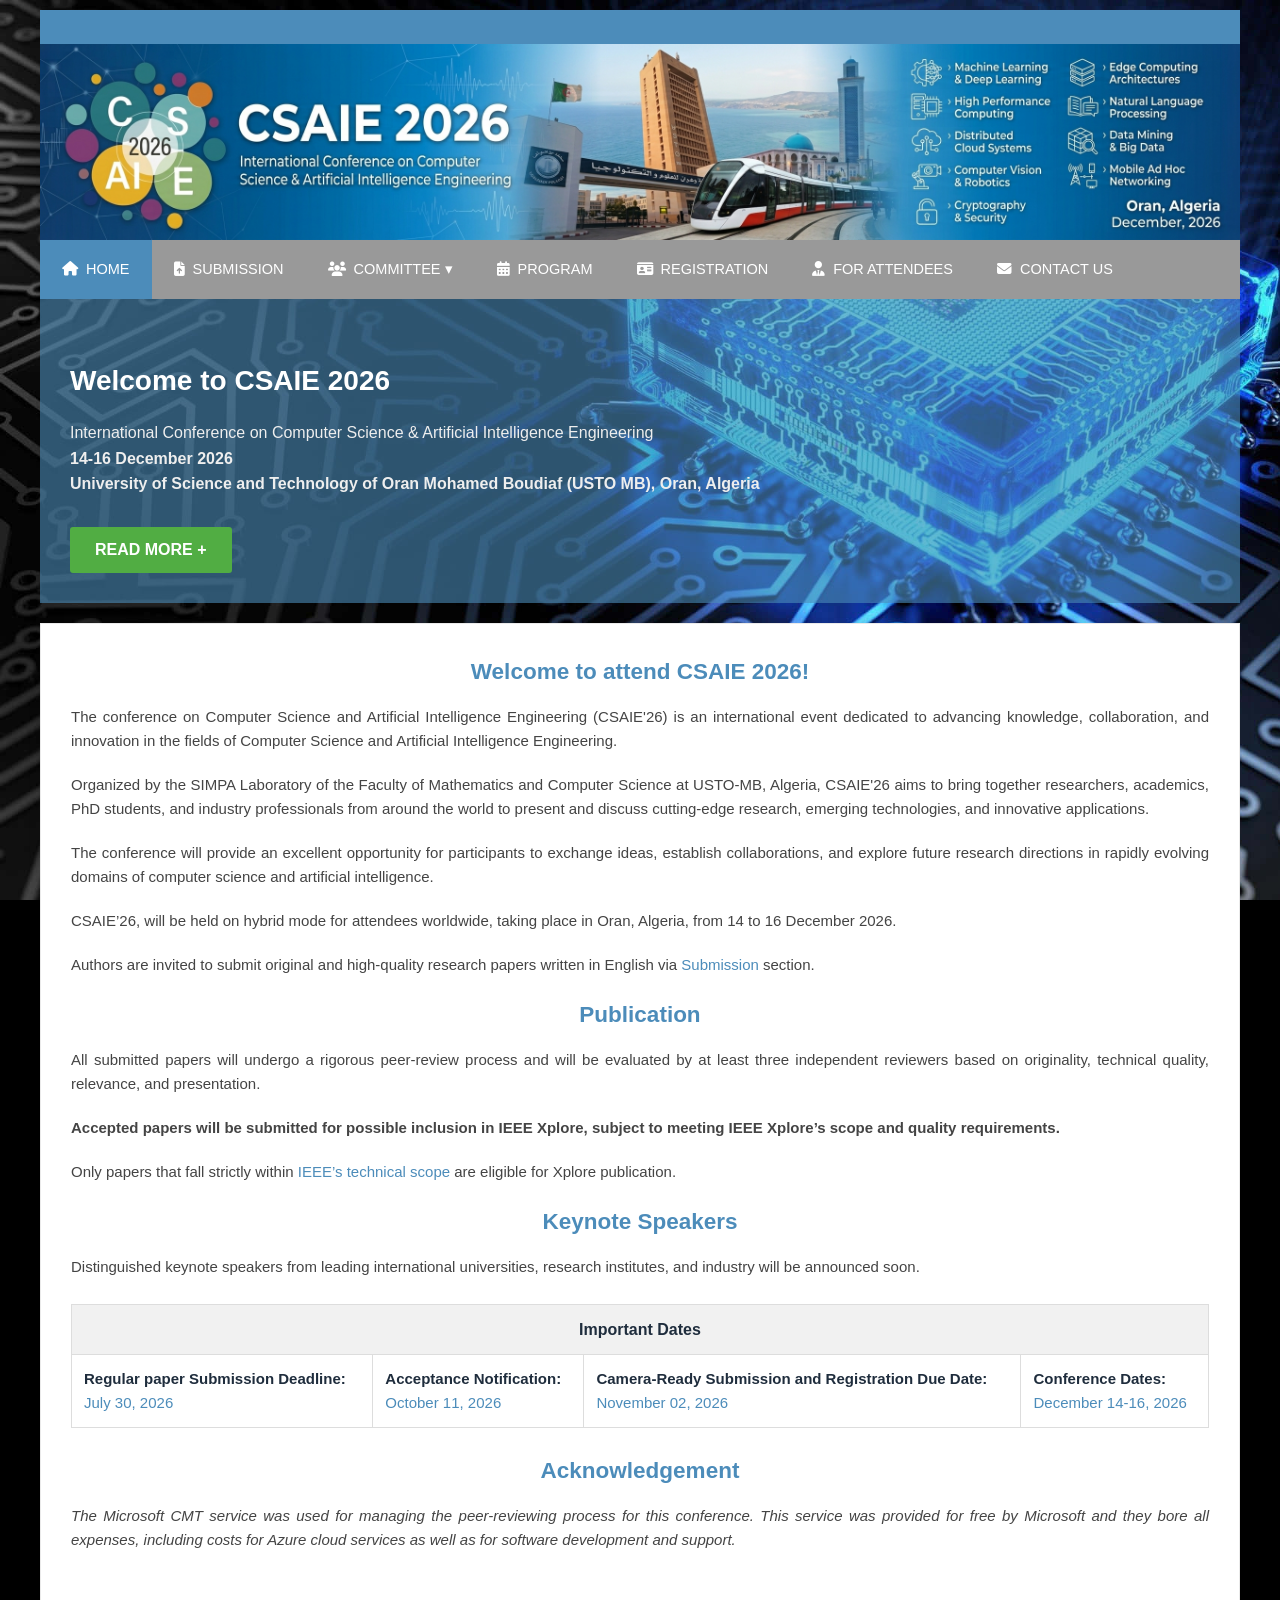
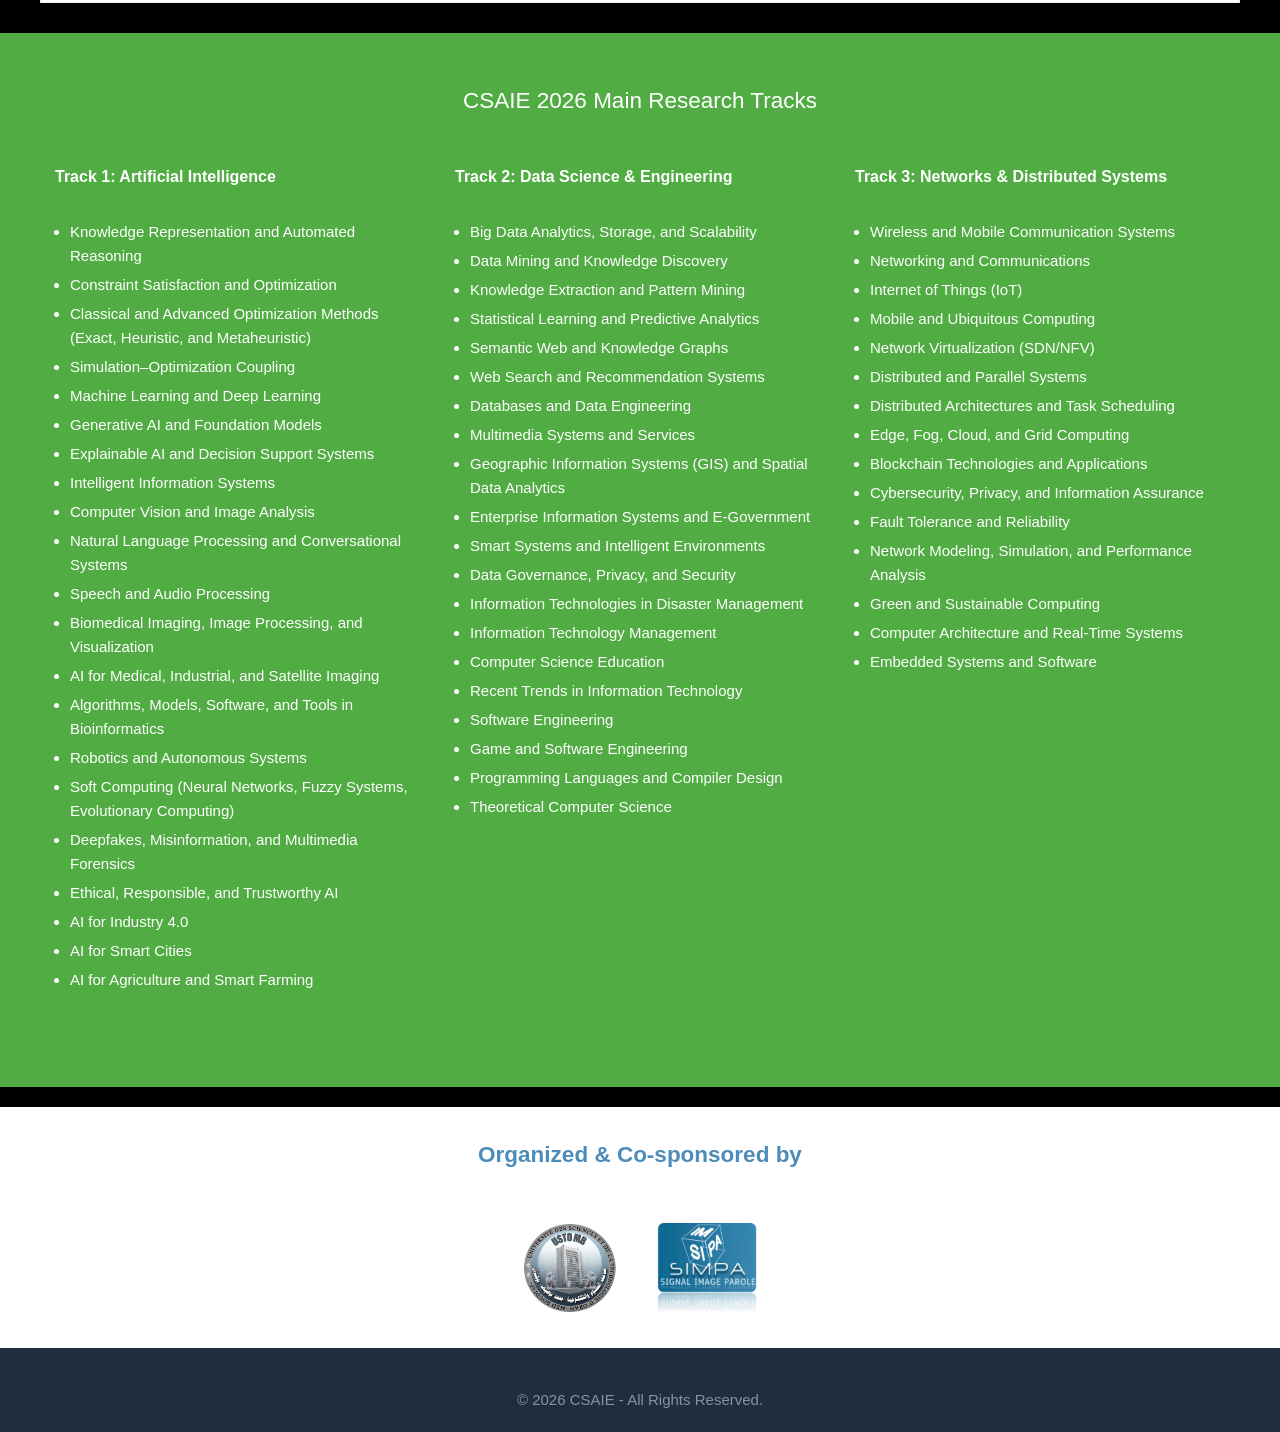
==== index.html @ 57db74de "Local site initial commit" ====
<!doctype html>
<html lang="en-gb" dir="ltr">
  <head>
    <meta charset="utf-8" />
    <meta http-equiv="X-UA-Compatible" content="IE=edge" />
    <meta name="viewport" content="width=device-width, initial-scale=1" />
    <title>Welcome to CSAIE 2026 >> Oran, Algeria</title>
    <link
      rel="stylesheet"
      href="https://cdnjs.cloudflare.com/ajax/libs/font-awesome/6.4.0/css/all.min.css"
    />
    <link rel="stylesheet" href="styles.css" />
  </head>

  <body>
    <header id="tm-header" class="tm-block-header">
      <div class="header-logo-area uk-container">
        <div class="logo_turquoise">
          <div class="marquee-wrapper uk-container">
            <div class="marquee-style">
              <div class="marquee-content">
                CSAIE'26 – International Conference on Computer Science and
                Artificial Intelligence Engineering, Oran, Algeria, 14-16
                December 2026.
              </div>
            </div>
          </div>
        </div>
        <div class="header-banner">
          <img
            src="ban3.png"
            alt="CSAIE 2026 Banner"
            class="header-logo-image"
          />
        </div>

        <nav class="tm-navbar-wrapper">
          <div class="uk-navbar">
            <button
              class="menu-toggle"
              aria-label="Toggle navigation"
              aria-expanded="false"
            >
              <span class="bar"></span>
              <span class="bar"></span>
              <span class="bar"></span>
            </button>

            <div class="nav-container uk-flex uk-flex-center">
              <ul class="uk-navbar-nav">
                <li class="uk-active">
                  <a href="#" class="nav-trigger" data-target="home">
                    <i class="fa-solid fa-house menu-icon"></i>Home
                  </a>
                </li>
                <li>
                  <a href="#" class="nav-trigger" data-target="submission">
                    <i class="fa-solid fa-file-arrow-up menu-icon"></i
                    >Submission
                  </a>
                </li>
                <li class="uk-parent">
                  <a href="#" class="dropdown-trigger">
                    <i class="fa-solid fa-users menu-icon"></i>Committee ▾
                  </a>
                  <div class="uk-dropdown-navbar">
                    <ul class="uk-nav-navbar">
                      <li>
                        <a
                          href="#"
                          class="nav-trigger"
                          data-target="org_committee"
                          >Organizing Committee</a
                        >
                      </li>
                      <li>
                        <a
                          href="#"
                          class="nav-trigger"
                          data-target="prog_committee"
                          >Program Committee</a
                        >
                      </li>
                    </ul>
                  </div>
                </li>
                <li>
                  <a href="#" class="nav-trigger" data-target="program">
                    <i class="fa-solid fa-calendar-days menu-icon"></i>Program
                  </a>
                </li>
                <li>
                  <a href="#" class="nav-trigger" data-target="registration">
                    <i class="fa-solid fa-id-card menu-icon"></i>Registration
                  </a>
                </li>
                <li>
                  <a href="#" class="nav-trigger" data-target="attendees">
                    <i class="fa-solid fa-user-tie menu-icon"></i>For Attendees
                  </a>
                </li>
                <li>
                  <a href="#" class="nav-trigger" data-target="contact">
                    <i class="fa-solid fa-envelope menu-icon"></i>Contact Us
                  </a>
                </li>
              </ul>
            </div>
          </div>
        </nav>
      </div>
    </header>

    <main>
      <section id="home" class="page-view active">
        <div class="uk-container">
          <div class="tm-slideshow-avanti">
            <div class="uk-overlay-panel">
              <h3>Welcome to CSAIE 2026</h3>
              <p>
                International Conference on Computer Science & Artificial
                Intelligence Engineering<br />
                <strong
                  >14-16 December 2026<br />University of Science and Technology
                  of Oran Mohamed Boudiaf (USTO MB), Oran, Algeria</strong
                >
              </p>
              <a class="uk-button-primary mt-10" href="#call">Read more +</a>
            </div>
          </div>
        </div>

        <div class="uk-container">
          <div class="content-box">
            <h2 class="text-align-center" id="call">
              Welcome to attend CSAIE 2026!
            </h2>
            <p>
              The conference on Computer Science and Artificial Intelligence
              Engineering (CSAIE'26) is an international event dedicated to
              advancing knowledge, collaboration, and innovation in the fields
              of Computer Science and Artificial Intelligence Engineering.
            </p>

            <p>
              Organized by the SIMPA Laboratory of the Faculty of Mathematics
              and Computer Science at USTO-MB, Algeria, CSAIE'26 aims to bring
              together researchers, academics, PhD students, and industry
              professionals from around the world to present and discuss
              cutting-edge research, emerging technologies, and innovative
              applications.
            </p>

            <p>
              The conference will provide an excellent opportunity for
              participants to exchange ideas, establish collaborations, and
              explore future research directions in rapidly evolving domains of
              computer science and artificial intelligence.
            </p>

            <p>
              CSAIE’26, will be held on hybrid mode for attendees worldwide,
              taking place in Oran, Algeria, from 14 to 16 December 2026.
            </p>

            <p>
              Authors are invited to submit original and high-quality research
              papers written in English via
              <a href="#" class="nav-trigger" data-target="submission">
                Submission
              </a>
              section.
            </p>

            <h2 class="text-align-center">Publication</h2>
            <p>
              All submitted papers will undergo a rigorous peer-review process
              and will be evaluated by at least three independent reviewers
              based on originality, technical quality, relevance, and
              presentation.
            </p>
            <p>
              <strong>
                Accepted papers will be submitted for possible inclusion in IEEE
                Xplore, subject to meeting IEEE Xplore’s scope and quality
                requirements.
              </strong>
            </p>

            <p>
              Only papers that fall strictly within
              <a
                href="https://events.ieee.org/planning-basics/getting-started/define-scope-audience-objectives/"
                target="_blank"
                >IEEE’s technical scope</a
              >
              are eligible for Xplore publication.
            </p>

            <h2 class="text-align-center">Keynote Speakers</h2>
            <p>
              Distinguished keynote speakers from leading international
              universities, research institutes, and industry will be announced
              soon.
            </p>

            <table class="responsive-table data-table">
              <thead>
                <tr>
                  <th colspan="4" class="bg-f1">
                    <strong class="text-16">Important Dates</strong>
                  </th>
                </tr>
              </thead>
              <tbody>
                <tr>
                  <td>
                    <strong>Regular paper Submission Deadline:</strong><br />
                    <span class="text-blue">July 30, 2026</span>
                  </td>
                  <td>
                    <strong>Acceptance Notification:</strong><br />
                    <span class="text-blue">October 11, 2026</span>
                  </td>
                  <td>
                    <strong
                      >Camera-Ready Submission and Registration Due
                      Date:</strong
                    ><br />
                    <span class="text-blue">November 02, 2026</span>
                  </td>
                  <td>
                    <strong>Conference Dates:</strong><br />
                    <span class="text-blue">December 14-16, 2026</span>
                  </td>
                </tr>
              </tbody>
            </table>

            <h2 class="text-align-center">Acknowledgement</h2>
            <p>
              <em>
                The Microsoft CMT service was used for managing the
                peer-reviewing process for this conference. This service was
                provided for free by Microsoft and they bore all expenses,
                including costs for Azure cloud services as well as for software
                development and support.
              </em>
            </p>
          </div>
        </div>

        <div id="tm-bottom-a" class="tm-block-bottom-a">
          <div class="uk-container">
            <h1 class="font-w-300">CSAIE 2026 Main Research Tracks</h1>
            <table class="responsive-table tracks-table">
              <tbody>
                <tr class="track-headers">
                  <td><strong>Track 1: Artificial Intelligence</strong></td>
                  <td><strong>Track 2: Data Science & Engineering</strong></td>
                  <td>
                    <strong>Track 3: Networks & Distributed Systems</strong>
                  </td>
                </tr>
                <tr>
                  <td>
                    <ul class="table-list">
                      <li>Knowledge Representation and Automated Reasoning</li>
                      <li>Constraint Satisfaction and Optimization</li>
                      <li>
                        Classical and Advanced Optimization Methods (Exact,
                        Heuristic, and Metaheuristic)
                      </li>
                      <li>Simulation–Optimization Coupling</li>
                      <li>Machine Learning and Deep Learning</li>
                      <li>Generative AI and Foundation Models</li>
                      <li>Explainable AI and Decision Support Systems</li>
                      <li>Intelligent Information Systems</li>
                      <li>Computer Vision and Image Analysis</li>
                      <li>
                        Natural Language Processing and Conversational Systems
                      </li>
                      <li>Speech and Audio Processing</li>
                      <li>
                        Biomedical Imaging, Image Processing, and Visualization
                      </li>
                      <li>AI for Medical, Industrial, and Satellite Imaging</li>
                      <li>
                        Algorithms, Models, Software, and Tools in
                        Bioinformatics
                      </li>
                      <li>Robotics and Autonomous Systems</li>
                      <li>
                        Soft Computing (Neural Networks, Fuzzy Systems,
                        Evolutionary Computing)
                      </li>
                      <li>
                        Deepfakes, Misinformation, and Multimedia Forensics
                      </li>
                      <li>Ethical, Responsible, and Trustworthy AI</li>
                      <li>AI for Industry 4.0</li>
                      <li>AI for Smart Cities</li>
                      <li>AI for Agriculture and Smart Farming</li>
                    </ul>
                  </td>
                  <td>
                    <ul class="table-list">
                      <li>Big Data Analytics, Storage, and Scalability</li>
                      <li>Data Mining and Knowledge Discovery</li>
                      <li>Knowledge Extraction and Pattern Mining</li>
                      <li>Statistical Learning and Predictive Analytics</li>
                      <li>Semantic Web and Knowledge Graphs</li>
                      <li>Web Search and Recommendation Systems</li>
                      <li>Databases and Data Engineering</li>
                      <li>Multimedia Systems and Services</li>
                      <li>
                        Geographic Information Systems (GIS) and Spatial Data
                        Analytics
                      </li>
                      <li>Enterprise Information Systems and E-Government</li>
                      <li>Smart Systems and Intelligent Environments</li>
                      <li>Data Governance, Privacy, and Security</li>
                      <li>Information Technologies in Disaster Management</li>
                      <li>Information Technology Management</li>
                      <li>Computer Science Education</li>
                      <li>Recent Trends in Information Technology</li>
                      <li>Software Engineering</li>
                      <li>Game and Software Engineering</li>
                      <li>Programming Languages and Compiler Design</li>
                      <li>Theoretical Computer Science</li>
                    </ul>
                  </td>
                  <td>
                    <ul class="table-list">
                      <li>Wireless and Mobile Communication Systems</li>
                      <li>Networking and Communications</li>
                      <li>Internet of Things (IoT)</li>
                      <li>Mobile and Ubiquitous Computing</li>
                      <li>Network Virtualization (SDN/NFV)</li>
                      <li>Distributed and Parallel Systems</li>
                      <li>Distributed Architectures and Task Scheduling</li>
                      <li>Edge, Fog, Cloud, and Grid Computing</li>
                      <li>Blockchain Technologies and Applications</li>
                      <li>Cybersecurity, Privacy, and Information Assurance</li>
                      <li>Fault Tolerance and Reliability</li>
                      <li>
                        Network Modeling, Simulation, and Performance Analysis
                      </li>
                      <li>Green and Sustainable Computing</li>
                      <li>Computer Architecture and Real-Time Systems</li>
                      <li>Embedded Systems and Software</li>
                    </ul>
                  </td>
                </tr>
              </tbody>
            </table>
          </div>
        </div>
      </section>

      <section id="submission" class="page-view uk-container">
        <div class="content-box">
          <h2 class="text-align-center">Submission</h2>

          <p>
            Authors are invited to submit original and high-quality research
            papers written in English.
          </p>

          <p>Submitted papers must:</p>
          <ul>
            <li>
              Present original work not previously published or simultaneously
              submitted elsewhere.
            </li>
            <li>Follow the official IEEE conference paper format.</li>
            <li>Be submitted in PDF format.</li>
            <li>
              Not exceed 8 pages, including references, figures, and tables.
            </li>
            <li>
              Clearly state objectives, methodology, results, and contributions.
            </li>
          </ul>

          <p><strong>Submission link:</strong> To be announced.</p>

          <p>
            Papers will be reviewed by the Scientific Committee and selected
            based on originality, technical quality, and relevance to the
            conference themes.
          </p>
          <p>Submissions must adhere to the conference template:</p>
          <ul>
            <li>
              <a
                href="https://template-selector.ieee.org/api/ieee-template-selector/template/550/download"
                target="_blank"
                rel="nofollow noopener"
                >Word version:</a
              >
              <a
                href="https://template-selector.ieee.org/api/ieee-template-selector/template/550/download"
                >https://template-selector.ieee.org/api/ieee-template-selector/template/550/download</a
              >
            </li>
            <li>
              <a
                href="https://template-selector.ieee.org/api/ieee-template-selector/template/540/download"
                target="_blank"
                rel="nofollow noopener"
                ><span lang="FR">LaTeX version:</span></a
              >
              <span lang="EN-US"
                ><a
                  href="https://template-selector.ieee.org/api/ieee-template-selector/template/540/download"
                  >https://template-selector.ieee.org/api/ieee-template-selector/template/540/download</a
                ></span
              >
            </li>
          </ul>
          <p>
            Authors are strongly encouraged to ensure their documents are
            formatted correctly according to the provided IEEE templates before
            uploading. Please be aware that submissions not following the
            guidelines may face delays or potential rejection during the
            administrative check phase.
          </p>
        </div>
      </section>

      <section id="org_committee" class="page-view uk-container">
        <div class="content-box">
          <h2 class="text-align-center">Organizing Committee</h2>
          <h3>Honorary Chairs</h3>
          <ul>
            <li>
              Professor Emeritus Ahmed Hamou, Rector of the University of
              USTO-MB
            </li>
            <li>
              Professor Mounir Tlemçani, Dean of the Faculty of Mathematics and
              Computer Science, USTO-MB
            </li>
          </ul>
          <h3>Conference Chair</h3>
          <p>
            Professor Nacéra Benamrane, Director of the SIMPA Laboratory,
            USTO-MB
          </p>

          <h3>Organizing Committee</h3>
          <p>
            <strong>Chair:</strong> Nacéra Benamrane, Director of the SIMPA
            Laboratory, USTO-MB
          </p>
          <p><strong>Co-chairs:</strong></p>
          <ul>
            <li>Mahmoud Zennaki, SIMPA Lab, USTO-MB</li>
            <li>Abderrahmane Bendahmane, SIMPA Lab, USTO-MB</li>
          </ul>
          <p><strong>Members:</strong></p>
          <ul>
            <li>Emdjed Alnafie</li>
            <li>Ibtissem Bekkouche</li>
            <li>Wafaa Rajaa Drioua</li>
            <li>Sid Ahmed El Hannachi</li>
            <li>Bouchiba Guelta</li>
            <li>Said Khelifa</li>
            <li>Fatima Zohra Mostefa</li>
            <li>Asmaa Ourdighi</li>
            <li>Sadika Selka</li>
            <li>Mustapha Si Tayeb</li>
          </ul>
        </div>
      </section>

      <section id="prog_committee" class="page-view uk-container">
        <div class="content-box">
          <h2 class="text-align-center">Program Committee</h2>
          <p><strong>Program Committee chairs:</strong></p>
          <ul>
            <li>Prof Nacéra Benamrane, SIMPA Lab, USTO-MB, Algeria</li>
            <li>Prof Salima Benbernou, University Paris Cité, Paris, France</li>
            <li>Prof Larabi Boubchir, University of Paris 8, France</li>
            <li>Prof Zoulikha Mekkakia Maaza, SIMPA Lab, USTO-MB, Algeria</li>
          </ul>

          <p><strong>Members:</strong></p>
          <ul>
            <li>Kamel Adi, University of Quebec in Outaouais, Canada</li>
            <li>Rachid Anane, Coventry University, UK</li>
            <li>Nauman Aslam, University of Northumbria, UK</li>
            <li>Mohamed Baghdadi, University of Tiaret, Algeria</li>
            <li>Khalid Benabdeslem, University of Lyon, France</li>
            <li>Boualem Benattalah, Dublin City University, Ireland</li>
            <li>Mourtada Benazouz, University of Tlemcen, Algeria</li>
            <li>Abderrahmane Bendahmane, SIMPA Lab, USTO-MB, Algeria</li>
            <li>Fatima Bendella, SIMPA Lab, USTO-MB, Algeria</li>
            <li>Khaled Belkadi, SIMPA Lab, USTO-MB, Algeria</li>
            <li>Khedidja Belkharroubi, Univ-Oran1, Oran, Algeria</li>
            <li>Abderrahim Belmadani, USTO-MB, Algeria</li>
            <li>Kamel Beloutata, University of Sidi Bel Abbes, Algeria</li>
            <li>Nasreddine Berrached, USTO-MB, Algeria</li>
            <li>
              Mohamed Ben Slima, Ecole Nationale d'Electronique et
              Télécommunications de Sfax, Tunisia
            </li>
            <li>Mounir Boukadoum, University of Quebec, Montreal, Canada</li>
            <li>Mohammed Amine Chikh, University of Tlemcen, Algeria</li>
            <li>Zakaria Elberrichi, University of Sidi Bel Abbes, Algeria</li>
            <li>Hadria Fizazi, SIMPA Lab, USTO-MB, Algeria</li>
            <li>Zahia Guessoum, University of Reims, France</li>
            <li>Fathi Kallel, University of Sfax, Tunisia</li>
            <li>Bouabdellah Kechar, Univ-Oran1, Oran, Algeria</li>
            <li>Tahar Kechadi, University College Dublin, Ireland</li>
            <li>Said Khelifa, SIMPA Lab, USTO-MB, Algeria</li>
            <li>Ali Kies, SIMPA Lab, USTO-MB, Algeria</li>
            <li>Houda Labiod, Institut des Mines Télécom, Paris, France</li>
            <li>Mustapha Lebbah, Paris Saclay University, France</li>
            <li>Mohamed Lehsaini, University of Tlemcen, Algeria</li>
            <li>Boudjellal Meftah, University of Mascara, Algeria</li>
            <li>Abdallah Moussaoui, University of Setif, Algeria</li>
            <li>Safia Nait Bahloul, Univ-Oran1, Oran, Algeria</li>
            <li>Nabil Neggaz, SIMPA Lab, USTO-MB, Algeria</li>
            <li>Mohammed Ouali, Adrian College, USA</li>
            <li>Sonia Radjef, SIMPA Lab, USTO-MB, Algeria</li>
            <li>Lakhdar Sais, University of Artois, France</li>
            <li>Ghassan Samara, Zarqa University, Jordan</li>
            <li>Mustapha Si Tayeb, SIMPA Lab, USTO-MB, Algeria</li>
            <li>Hachem Slimani, University of Béjaïa, Algeria</li>
            <li>
              Abdelmalik Taleb-Ahmed, Université Polytechnique Hauts-de-France,
              France
            </li>
            <li>Abdelkrim Tari, ESTIN, Béjaïa, Algeria</li>
            <li>Mahmoud Zennaki, SIMPA Lab, USTO-MB, Algeria</li>
          </ul>

          <p><strong>The Program Committee is being expanded.</strong></p>
        </div>
      </section>

      <section id="program" class="page-view uk-container">
        <div class="content-box">
          <h2 class="text-align-center">Conference Program</h2>
          <p class="text-align-center">
            The detailed conference program is currently under development.
          </p>

          <div class="program-schedule mt-10">
            <h3>Day 1: December 14, 2026</h3>
            <table class="responsive-table style-table">
              <thead>
                <tr>
                  <th>Time</th>
                  <th>Activity</th>
                </tr>
              </thead>
              <tbody>
                <tr>
                  <td>Coming soon...</td>
                  <td>Registration & Opening Ceremony (Coming soon...)</td>
                </tr>
                <tr>
                  <td>Coming soon...</td>
                  <td>Keynote Speech 1 (Coming soon...)</td>
                </tr>
                <tr>
                  <td>Coming soon...</td>
                  <td>Parallel Sessions (Coming soon...)</td>
                </tr>
              </tbody>
            </table>

            <h3 class="mt-10">Day 2: December 15, 2026</h3>
            <table class="responsive-table style-table">
              <thead>
                <tr>
                  <th>Time</th>
                  <th>Activity</th>
                </tr>
              </thead>
              <tbody>
                <tr>
                  <td>Coming soon...</td>
                  <td>Keynote Speech 2 (Coming soon...)</td>
                </tr>
                <tr>
                  <td>Coming soon...</td>
                  <td>Parallel Sessions (Coming soon...)</td>
                </tr>
                <tr>
                  <td>Coming soon...</td>
                  <td>Poster Sessions / Workshops (Coming soon...)</td>
                </tr>
              </tbody>
            </table>

            <h3 class="mt-10">Day 3: December 16, 2026</h3>
            <table class="responsive-table style-table">
              <thead>
                <tr>
                  <th>Time</th>
                  <th>Activity</th>
                </tr>
              </thead>
              <tbody>
                <tr>
                  <td>Coming soon...</td>
                  <td>Parallel Sessions (Coming soon...)</td>
                </tr>
                <tr>
                  <td>Coming soon...</td>
                  <td>Closing Ceremony & Best Paper Awards (Coming soon...)</td>
                </tr>
              </tbody>
            </table>
          </div>
        </div>
      </section>

      <section id="registration" class="page-view uk-container">
        <div class="content-box">
          <h2 class="text-align-center">Registration Fees</h2>
          <table class="responsive-table style-table">
            <thead>
              <tr>
                <th><strong>Category</strong></th>
                <th><strong>Fee</strong></th>
              </tr>
            </thead>
            <tbody>
              <tr>
                <td>Student Author</td>
                <td>Coming soon</td>
              </tr>
              <tr>
                <td>Teacher Author</td>
                <td>Coming soon</td>
              </tr>
              <tr>
                <td>Regular Author</td>
                <td>Coming soon</td>
              </tr>
            </tbody>
          </table>
        </div>
      </section>

      <section id="attendees" class="page-view uk-container">
        <div class="content-box">
          <h2 class="text-align-center">About Oran and USTO-MB</h2>
          <p>
            Oran, known as "El Bahia" (The Radiant), is the second-largest city
            in Algeria and a vibrant center for culture, industry, and
            education. Situated on the Mediterranean coast, it offers a blend of
            historic charm and modern architectural development.
            <a
              href="https://en.wikipedia.org/wiki/Oran"
              target="_blank"
              rel="noopener noreferrer"
              class="img-link"
            >
              <img src="oran.jpg" alt="Oran City" class="responsive-img" />
            </a>
          </p>
          <p>
            The University of Science and Technology of Oran Mohamed Boudiaf
            (USTO-MB) is a premier institution in Algeria. Since its founding,
            it has focused on scientific innovation and engineering excellence.
            It provides a world-class environment for research and international
            collaboration.
            <a
              href="https://www.univ-usto.dz"
              target="_blank"
              rel="noopener noreferrer"
              class="img-link"
            >
              <img src="usto.jpg" alt="USTO-MB" class="responsive-img" />
            </a>
          </p>
          <p>
            Visitors to Oran can explore historical sites like the Santa Cruz
            Fort, which overlooks the city, or walk along the Corniche for
            beautiful sea views. The city is also known for its unique musical
            heritage, particularly Rai music, and its bustling markets that
            offer a taste of authentic Algerian life. We look forward to
            welcoming you to this historic city for CSAIE'26.
          </p>
        </div>
      </section>

      <section id="contact" class="page-view uk-container">
        <div class="content-box">
          <h2 class="text-align-center">Contact Us</h2>
          <p>
            If you have any questions regarding the conference, including paper
            submission, registration, or travel logistics, please feel free to
            reach out to our organizing team. We are committed to providing
            timely assistance to all attendees and prospective authors to ensure
            a smooth conference experience.
          </p>
          <p>
            For official inquiries, please contact the secretariat at:
            <strong>csaie2026@univ-usto.dz</strong>
          </p>
          <p>
            Website:
            <a href="https://www.univ-usto.dz/CSAIE26/" target="_blank">
              https://www.univ-usto.dz/CSAIE26/
            </a>
          </p>
          <p>
            Our team at the SIMPA laboratory is dedicated to coordinating all
            administrative, scientific, and logistical aspects of the
            conference. Please allow us 48-72 hours to respond to your email. We
            appreciate your patience and your interest in participating in
            CSAIE'26, and we are excited to facilitate your engagement with this
            international event. If your request is urgent, please include
            "Urgent: CSAIE'26 Inquiry" in the subject line of your email.
          </p>
        </div>
      </section>
    </main>

    <div class="sponsor-images">
      <h2 class="text-align-center">Organized & Co-sponsored by</h2>
      <img src="usto_logo.jpg" alt="USTO-MB Logo" />
      <img src="simpa.png" alt="SIMPA Laboratory Logo" />
    </div>

    <footer id="tm-footer" class="tm-block-footer">
      &copy; 2026 CSAIE - All Rights Reserved.
    </footer>

    <script src="scripts.js"></script>
  </body>
</html>
---- styles.css ----
/* ========================================================================
   Reconstructed UIkit, Responsive Layout & Hamburger Menu CSS
   ======================================================================== */

/* --- Core Resets & Base --- */
* {
  box-sizing: border-box;
}

body {
  font-family: "Helvetica Neue", Helvetica, Arial, sans-serif;
  font-size: 15px;
  line-height: 1.6;
  color: #444;
  background-color: #000000;
  background-image: url("back2.jpg");
  background-size: cover;
  background-attachment: fixed;
  margin: 0;
  padding: 0;
}

.content-box img {
  max-height: 300px;
}

a {
  color: #4c8cba;
  text-decoration: none;
  transition:
    color 0.2s,
    background-color 0.2s;
}

a:hover {
  color: #4c8cba;
}

p {
  margin-bottom: 20px;
  text-align: justify;
}

h1,
h2,
h4,
h5 {
  color: #222;
  font-weight: 400;
  margin: 0 0 15px 0;
}

h3 {
  color: #222;
  font-weight: 600;
  margin: 30px 0 0 0;
}

/* --- Layout Containers --- */
.uk-container {
  width: 100%;
  max-width: 1200px;
  margin: 0 auto;
  padding: 0 0;
}

.uk-flex {
  display: flex;
}

.uk-flex-center {
  justify-content: center;
}

/* --- Buttons --- */
.uk-button-primary {
  background-color: #51ad43;
  color: #ffffff;
  padding: 10px 25px;
  border: none;
  border-radius: 3px;
  font-size: 16px;
  cursor: pointer;
  text-transform: uppercase;
  font-weight: bold;
  display: inline-block;
}

.uk-button-primary:hover {
  background-color: #4c8cba;
  color: #fff;
  text-decoration: none;
}

/* --- Header & Marquee --- */
.tm-block-header {
  background: none;
  position: relative;
  width: 100%;
  max-width: 1200px;
  margin: 0 auto;
}

.logo_turquoise {
  background-color: #4c8cba;
  padding: 5px 0;
  text-align: center;
}

.marquee-wrapper {
  width: 100%;
  max-width: 1200px;
  margin: 0 auto;
}

.marquee-style {
  color: #fff;
  font-weight: bold;
  font-size: 15px;
  width: 95%;
  overflow: hidden;
  white-space: nowrap;
  margin: 0 auto;
}

.marquee-content {
  display: inline-block;
  padding-left: 100%;
  animation: marquee 25s linear infinite;
}

@keyframes marquee {
  0% {
    transform: translateX(0);
  }
  100% {
    transform: translateX(-100%);
  }
}

/* Header Logo Section (Fixing Mobile Height & Overflow) */
.header-logo-area {
  text-align: center;
  padding: 0;
  background-color: #4c8cba;
  margin: 10px auto 0 auto;
}

.header-banner {
  width: 100%;
  display: flex;
  align-items: center;
  justify-content: center;
  line-height: 0; /* Removes any text gap under the image */
}

.header-logo-image {
  width: 100%;
  height: auto; /* Ensures perfect aspect ratio scaling */
  display: block;
}

/* --- Navbar & Hamburger Navigation --- */
.tm-navbar-wrapper {
  background-color: #999999;
  position: sticky;
  top: 0;
  z-index: 1001; /* High index to stay above drawer */
  width: 100%;
}

.uk-navbar {
  display: flex;
  align-items: center; /* Center items vertically */
  min-height: 55px; /* Ensures background matches the toggle button height */
  width: 100%;
  position: relative;
}

.menu-toggle {
  display: none;
  flex-direction: column;
  justify-content: space-between;
  width: 30px;
  height: 21px;
  background: transparent;
  border: none;
  cursor: pointer;
  padding: 0;
  margin: 15px 20px 15px auto;
  z-index: 1002; /* Must be clickable over everything */
}

.menu-toggle .bar {
  width: 100%;
  height: 3px;
  background-color: #ffffff;
  transition: all 0.3s ease-in-out;
}

.uk-navbar-nav {
  list-style: none;
  padding: 0;
  margin: 0;
  display: flex;
  justify-content: center;
  flex-wrap: wrap;
  font-family:
    "Roboto Condensed", "Helvetica Neue", Helvetica, Arial, sans-serif;
  font-size: 14.5px;
  font-weight: 100;
}

.uk-navbar-nav > li {
  position: relative;
}

.uk-navbar-nav > li > a {
  display: block;
  padding: 18px 22px;
  color: #ffffff;
  text-transform: uppercase;
}

.uk-navbar-nav > li:hover > a,
.uk-navbar-nav > li.uk-active > a {
  background-color: #4c8cba;
  color: #ffffff;
}

/* Dropdowns Desktop Setup */
.uk-dropdown-navbar {
  display: none;
  position: absolute;
  top: 100%;
  left: 0;
  background-color: #999999;
  min-width: 260px;
  box-shadow: 0 4px 12px rgba(0, 0, 0, 0.15);
  padding: 10px 0;
  z-index: 1000;
}

.uk-navbar-nav > li:hover .uk-dropdown-navbar {
  display: block;
}

.uk-nav-navbar {
  list-style: none;
  padding: 0;
  margin: 0;
}

.uk-nav-navbar > li > a {
  display: block;
  padding: 10px 20px;
  color: #ffffff;
  font-size: 14px;
  text-align: left;
  transition: all 0.2s ease-in-out;
}

.uk-nav-navbar > li > a:hover {
  background-color: #777777;
  padding-left: 25px;
}

/* --- Slideshow / Hero Image --- */
.tm-slideshow-avanti {
  position: relative;
  min-height: auto;
  height: auto;
  overflow: hidden;
  display: flex;
  align-items: flex-start;
  /* Follows width of uk-container strictly */
  width: 100%;
}

.uk-overlay-panel {
  background: rgba(76, 140, 186, 0.6);
  padding: 30px;
  color: #fff;
  width: 100%;
}

.uk-overlay-panel h3 {
  color: #fff;
  font-size: 28px;
  font-weight: bold;
}

.uk-overlay-panel p {
  color: #eee;
  font-size: 16px;
}

.menu-icon {
  margin-right: 8px;
}

/* --- Content Blocks --- */
.page-view {
  display: none;
  padding: 0;
  animation: fadeEffect 0.5s ease-out;
}

.page-view.active {
  display: block;
}

@keyframes fadeEffect {
  from {
    opacity: 0;
    transform: translateY(10px);
  }
  to {
    opacity: 1;
    transform: translateY(0);
  }
}

.content-box {
  background: #fff;
  padding: 30px;
  box-shadow: 0 0 15px rgba(0, 0, 0, 0.05);
  border: 1px solid #eaeaea;
  margin-top: 20px;
  margin-bottom: 20px;
}

.img-link {
  display: block;
  margin: 15px 0;
  text-align: center;
}

.responsive-img {
  max-width: 100%;
  height: auto;
  display: inline-block;
}

.text-align-center {
  text-align: center;
  color: #4c8cba;
  font-weight: bold;
}

/* --- Responsive Table Optimization --- */
table {
  width: 100%;
  border-collapse: collapse;
  margin: 25px 0;
}

table td,
table th {
  padding: 12px;
  border: 1px solid #ddd;
  vertical-align: top;
}

table tr:nth-child(even) {
  background-color: #f9f9f9;
}

table strong {
  color: #1f2d3d;
}

ul.table-list {
  margin: 0;
  padding-left: 15px;
}

ul.table-list li {
  margin-bottom: 5px;
}

/* --- Bottom Block A (Green Track Module) --- */
.tm-block-bottom-a {
  background-color: #51ad43;
  color: #ffffff;
  padding: 50px 0;
  margin-top: 30px;
}

.tm-block-bottom-a h1 {
  color: #ffffff;
  text-align: center;
  margin-bottom: 30px;
}

.tm-block-bottom-a table td {
  border: none;
  padding: 15px;
  color: #fff;
}

.tm-block-bottom-a table tr:nth-child(even) {
  background-color: transparent;
}

.tm-block-bottom-a table strong {
  color: #fff;
  font-size: 16px;
  font-weight: bold;
}

/* Track table initial structures */
.responsive-table.tracks-table td {
  width: 33.33%;
}

/* --- Footer & Sponsors --- */
.tm-block-footer {
  background-color: #1f2d3d;
  color: #8892a0;
  padding: 40px 0 20px 0;
  text-align: center;
}

.tm-block-footer strong {
  color: #ffffff;
}

.sponsor-images {
  display: flex;
  justify-content: center;
  align-items: center;
  flex-wrap: wrap;
  gap: 30px;
  background: #fff;
  padding: 30px;
  margin-top: 20px;
}

.sponsor-images h2 {
  width: 100%;
  text-align: center;
}

.sponsor-images img {
  max-height: 100px;
  max-width: 100%;
  background: #fff;
  padding: 5px;
  object-fit: contain;
}

/* --- Global Helpers --- */
.mt-10 {
  margin-top: 10px;
}
.bg-f1 {
  background: #f1f1f1;
}
.text-16 {
  font-size: 16px;
}
.text-blue {
  color: #4c8cba;
}
.font-w-300 {
  font-weight: 300;
}

/* ========================================================================
   Responsive Media Queries (Screen Adaptation)
   ======================================================================== */

@media (max-width: 900px) {
  /* Dynamic Grid Changes for Structural Tables */
  .responsive-table,
  .responsive-table thead,
  .responsive-table tbody,
  .responsive-table th,
  .responsive-table td,
  .responsive-table tr {
    display: block;
    width: 100% !important;
  }

  .responsive-table tr {
    margin-bottom: 15px;
    border-bottom: 1px solid #ddd;
  }

  .responsive-table td {
    border: none;
    position: relative;
    padding-left: 15px;
  }

  /* Keep the desktop table headers hidden on mobile */
  .track-headers {
    display: none !important;
  }

  /* 1. Base styling to make the mobile track titles look like beautiful header blocks */
  .responsive-table.tracks-table tr:nth-child(2) td::before {
    display: block;
    font-size: 18px;
    font-weight: bold;
    color: #51ad43; /* Green text to match your theme */
    background-color: #ffffff; /* Solid white background */
    padding: 12px 15px;
    /* Negative margin pulls the white box to the very edges of the table cell */
    margin: -20px -15px 20px -15px;
    text-align: center;
    box-shadow: 0 4px 6px rgba(0, 0, 0, 0.1); /* Soft drop shadow */
  }

  /* 2. The actual text content for each track */
  .responsive-table.tracks-table tr:nth-child(2) td:nth-child(1)::before {
    content: "Track 1: Artificial Intelligence";
  }

  .responsive-table.tracks-table tr:nth-child(2) td:nth-child(2)::before {
    content: "Track 2: Data Science & Engineering";
  }

  .responsive-table.tracks-table tr:nth-child(2) td:nth-child(3)::before {
    content: "Track 3: Networks & Distributed Systems";
  }

  .responsive-table.tracks-table td {
    border-bottom: 1px solid rgba(255, 255, 255, 0.2);
    padding: 20px 15px;
  }

  /* Hamburger transform animation to 'X' when active */
  .menu-toggle {
    display: flex;
  }

  .menu-toggle.is-active .bar:nth-child(1) {
    transform: translateY(9px) rotate(45deg);
  }
  .menu-toggle.is-active .bar:nth-child(2) {
    opacity: 0;
  }
  .menu-toggle.is-active .bar:nth-child(3) {
    transform: translateY(-9px) rotate(-45deg);
  }

  /* Animated Mobile Drawer setup */
  .nav-container {
    position: fixed;
    top: 55px; /* Starts directly below navbar height */
    left: -100%; /* Drawer hidden to the left initially */
    width: 280px;
    height: calc(100vh - 55px);
    background-color: #555555;
    box-shadow: 2px 0 10px rgba(0, 0, 0, 0.5);
    transition: left 0.35s ease-in-out;
    z-index: 1000;
    display: block;
    overflow-y: auto;
  }

  .nav-container.is-open {
    left: 0; /* Slides in Drawer completely */
  }

  .uk-navbar-nav {
    flex-direction: column;
    width: 100%;
  }

  .uk-navbar-nav > li {
    width: 100%;
    border-bottom: 1px solid #444;
  }

  .uk-navbar-nav > li > a {
    padding: 15px 20px;
    text-align: left;
  }

  /* Dropdown setups on Mobile Viewports */
  .uk-dropdown-navbar {
    position: static;
    display: none;
    width: 100%;
    box-shadow: none;
    background-color: #444;
    padding: 0;
  }

  .uk-dropdown-navbar.is-visible {
    display: block;
  }

  .uk-nav-navbar > li > a {
    padding: 12px 30px;
  }

  /* General Element Tuning for Smaller Layouts */
  .tm-slideshow-avanti {
    min-height: 250px;
    margin-top: 0;
  }

  .uk-overlay-panel {
    padding: 20px;
    text-align: center;
  }

  .uk-overlay-panel h3 {
    font-size: 22px;
  }

  .content-box {
    padding: 15px;
  }
}
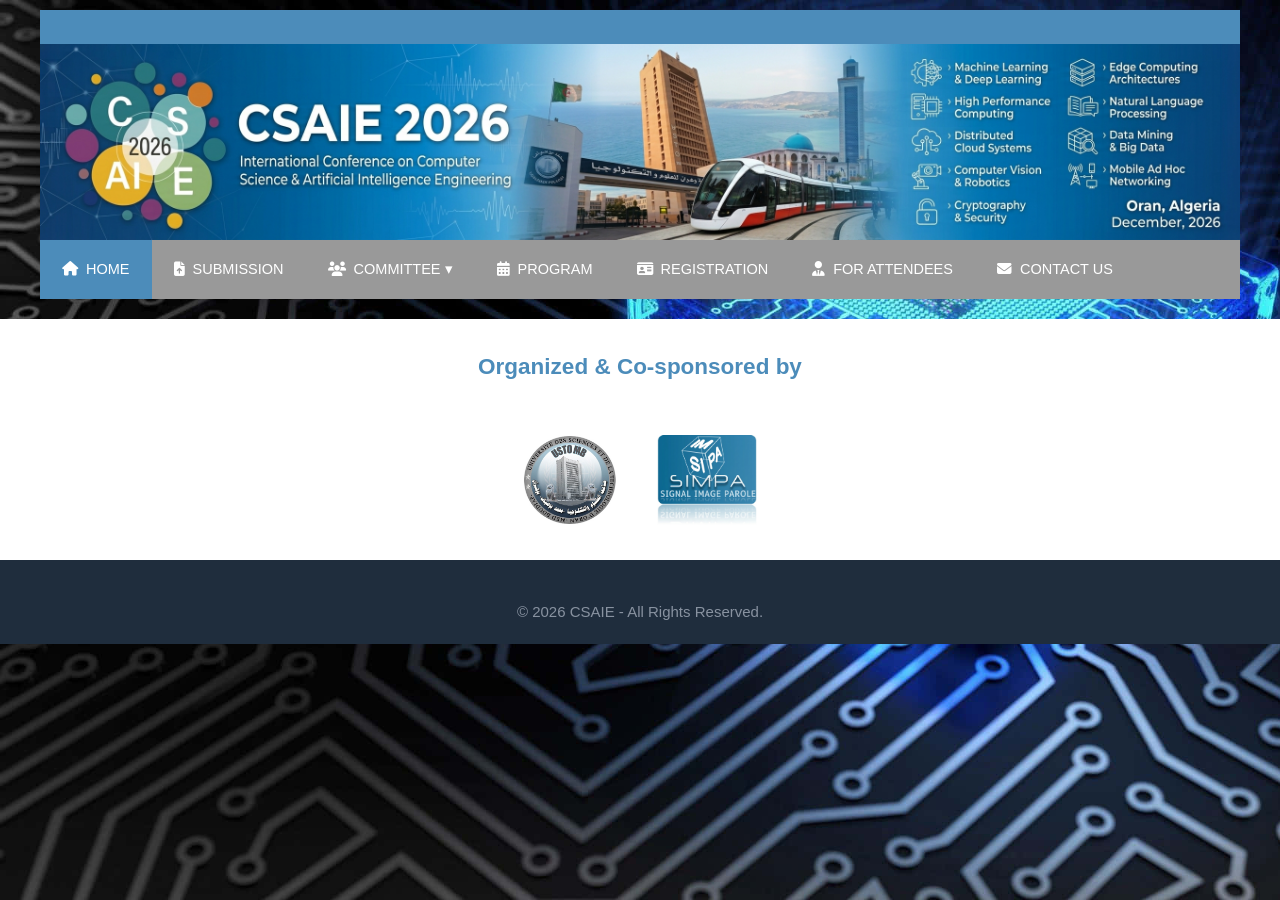
==== commit 7d3e8adb: "separate pages" ====
--- a/index.html
+++ b/index.html
@@ -112,616 +112,15 @@
     </header>
 
     <main>
-      <section id="home" class="page-view active">
-        <div class="uk-container">
-          <div class="tm-slideshow-avanti">
-            <div class="uk-overlay-panel">
-              <h3>Welcome to CSAIE 2026</h3>
-              <p>
-                International Conference on Computer Science & Artificial
-                Intelligence Engineering<br />
-                <strong
-                  >14-16 December 2026<br />University of Science and Technology
-                  of Oran Mohamed Boudiaf (USTO MB), Oran, Algeria</strong
-                >
-              </p>
-              <a class="uk-button-primary mt-10" href="#call">Read more +</a>
-            </div>
-          </div>
-        </div>
-
-        <div class="uk-container">
-          <div class="content-box">
-            <h2 class="text-align-center" id="call">
-              Welcome to attend CSAIE 2026!
-            </h2>
-            <p>
-              The conference on Computer Science and Artificial Intelligence
-              Engineering (CSAIE'26) is an international event dedicated to
-              advancing knowledge, collaboration, and innovation in the fields
-              of Computer Science and Artificial Intelligence Engineering.
-            </p>
-
-            <p>
-              Organized by the SIMPA Laboratory of the Faculty of Mathematics
-              and Computer Science at USTO-MB, Algeria, CSAIE'26 aims to bring
-              together researchers, academics, PhD students, and industry
-              professionals from around the world to present and discuss
-              cutting-edge research, emerging technologies, and innovative
-              applications.
-            </p>
-
-            <p>
-              The conference will provide an excellent opportunity for
-              participants to exchange ideas, establish collaborations, and
-              explore future research directions in rapidly evolving domains of
-              computer science and artificial intelligence.
-            </p>
-
-            <p>
-              CSAIE’26, will be held on hybrid mode for attendees worldwide,
-              taking place in Oran, Algeria, from 14 to 16 December 2026.
-            </p>
-
-            <p>
-              Authors are invited to submit original and high-quality research
-              papers written in English via
-              <a href="#" class="nav-trigger" data-target="submission">
-                Submission
-              </a>
-              section.
-            </p>
-
-            <h2 class="text-align-center">Publication</h2>
-            <p>
-              All submitted papers will undergo a rigorous peer-review process
-              and will be evaluated by at least three independent reviewers
-              based on originality, technical quality, relevance, and
-              presentation.
-            </p>
-            <p>
-              <strong>
-                Accepted papers will be submitted for possible inclusion in IEEE
-                Xplore, subject to meeting IEEE Xplore’s scope and quality
-                requirements.
-              </strong>
-            </p>
-
-            <p>
-              Only papers that fall strictly within
-              <a
-                href="https://events.ieee.org/planning-basics/getting-started/define-scope-audience-objectives/"
-                target="_blank"
-                >IEEE’s technical scope</a
-              >
-              are eligible for Xplore publication.
-            </p>
-
-            <h2 class="text-align-center">Keynote Speakers</h2>
-            <p>
-              Distinguished keynote speakers from leading international
-              universities, research institutes, and industry will be announced
-              soon.
-            </p>
-
-            <table class="responsive-table data-table">
-              <thead>
-                <tr>
-                  <th colspan="4" class="bg-f1">
-                    <strong class="text-16">Important Dates</strong>
-                  </th>
-                </tr>
-              </thead>
-              <tbody>
-                <tr>
-                  <td>
-                    <strong>Regular paper Submission Deadline:</strong><br />
-                    <span class="text-blue">July 30, 2026</span>
-                  </td>
-                  <td>
-                    <strong>Acceptance Notification:</strong><br />
-                    <span class="text-blue">October 11, 2026</span>
-                  </td>
-                  <td>
-                    <strong
-                      >Camera-Ready Submission and Registration Due
-                      Date:</strong
-                    ><br />
-                    <span class="text-blue">November 02, 2026</span>
-                  </td>
-                  <td>
-                    <strong>Conference Dates:</strong><br />
-                    <span class="text-blue">December 14-16, 2026</span>
-                  </td>
-                </tr>
-              </tbody>
-            </table>
-
-            <h2 class="text-align-center">Acknowledgement</h2>
-            <p>
-              <em>
-                The Microsoft CMT service was used for managing the
-                peer-reviewing process for this conference. This service was
-                provided for free by Microsoft and they bore all expenses,
-                including costs for Azure cloud services as well as for software
-                development and support.
-              </em>
-            </p>
-          </div>
-        </div>
-
-        <div id="tm-bottom-a" class="tm-block-bottom-a">
-          <div class="uk-container">
-            <h1 class="font-w-300">CSAIE 2026 Main Research Tracks</h1>
-            <table class="responsive-table tracks-table">
-              <tbody>
-                <tr class="track-headers">
-                  <td><strong>Track 1: Artificial Intelligence</strong></td>
-                  <td><strong>Track 2: Data Science & Engineering</strong></td>
-                  <td>
-                    <strong>Track 3: Networks & Distributed Systems</strong>
-                  </td>
-                </tr>
-                <tr>
-                  <td>
-                    <ul class="table-list">
-                      <li>Knowledge Representation and Automated Reasoning</li>
-                      <li>Constraint Satisfaction and Optimization</li>
-                      <li>
-                        Classical and Advanced Optimization Methods (Exact,
-                        Heuristic, and Metaheuristic)
-                      </li>
-                      <li>Simulation–Optimization Coupling</li>
-                      <li>Machine Learning and Deep Learning</li>
-                      <li>Generative AI and Foundation Models</li>
-                      <li>Explainable AI and Decision Support Systems</li>
-                      <li>Intelligent Information Systems</li>
-                      <li>Computer Vision and Image Analysis</li>
-                      <li>
-                        Natural Language Processing and Conversational Systems
-                      </li>
-                      <li>Speech and Audio Processing</li>
-                      <li>
-                        Biomedical Imaging, Image Processing, and Visualization
-                      </li>
-                      <li>AI for Medical, Industrial, and Satellite Imaging</li>
-                      <li>
-                        Algorithms, Models, Software, and Tools in
-                        Bioinformatics
-                      </li>
-                      <li>Robotics and Autonomous Systems</li>
-                      <li>
-                        Soft Computing (Neural Networks, Fuzzy Systems,
-                        Evolutionary Computing)
-                      </li>
-                      <li>
-                        Deepfakes, Misinformation, and Multimedia Forensics
-                      </li>
-                      <li>Ethical, Responsible, and Trustworthy AI</li>
-                      <li>AI for Industry 4.0</li>
-                      <li>AI for Smart Cities</li>
-                      <li>AI for Agriculture and Smart Farming</li>
-                    </ul>
-                  </td>
-                  <td>
-                    <ul class="table-list">
-                      <li>Big Data Analytics, Storage, and Scalability</li>
-                      <li>Data Mining and Knowledge Discovery</li>
-                      <li>Knowledge Extraction and Pattern Mining</li>
-                      <li>Statistical Learning and Predictive Analytics</li>
-                      <li>Semantic Web and Knowledge Graphs</li>
-                      <li>Web Search and Recommendation Systems</li>
-                      <li>Databases and Data Engineering</li>
-                      <li>Multimedia Systems and Services</li>
-                      <li>
-                        Geographic Information Systems (GIS) and Spatial Data
-                        Analytics
-                      </li>
-                      <li>Enterprise Information Systems and E-Government</li>
-                      <li>Smart Systems and Intelligent Environments</li>
-                      <li>Data Governance, Privacy, and Security</li>
-                      <li>Information Technologies in Disaster Management</li>
-                      <li>Information Technology Management</li>
-                      <li>Computer Science Education</li>
-                      <li>Recent Trends in Information Technology</li>
-                      <li>Software Engineering</li>
-                      <li>Game and Software Engineering</li>
-                      <li>Programming Languages and Compiler Design</li>
-                      <li>Theoretical Computer Science</li>
-                    </ul>
-                  </td>
-                  <td>
-                    <ul class="table-list">
-                      <li>Wireless and Mobile Communication Systems</li>
-                      <li>Networking and Communications</li>
-                      <li>Internet of Things (IoT)</li>
-                      <li>Mobile and Ubiquitous Computing</li>
-                      <li>Network Virtualization (SDN/NFV)</li>
-                      <li>Distributed and Parallel Systems</li>
-                      <li>Distributed Architectures and Task Scheduling</li>
-                      <li>Edge, Fog, Cloud, and Grid Computing</li>
-                      <li>Blockchain Technologies and Applications</li>
-                      <li>Cybersecurity, Privacy, and Information Assurance</li>
-                      <li>Fault Tolerance and Reliability</li>
-                      <li>
-                        Network Modeling, Simulation, and Performance Analysis
-                      </li>
-                      <li>Green and Sustainable Computing</li>
-                      <li>Computer Architecture and Real-Time Systems</li>
-                      <li>Embedded Systems and Software</li>
-                    </ul>
-                  </td>
-                </tr>
-              </tbody>
-            </table>
-          </div>
-        </div>
-      </section>
-
-      <section id="submission" class="page-view uk-container">
-        <div class="content-box">
-          <h2 class="text-align-center">Submission</h2>
-
-          <p>
-            Authors are invited to submit original and high-quality research
-            papers written in English.
-          </p>
-
-          <p>Submitted papers must:</p>
-          <ul>
-            <li>
-              Present original work not previously published or simultaneously
-              submitted elsewhere.
-            </li>
-            <li>Follow the official IEEE conference paper format.</li>
-            <li>Be submitted in PDF format.</li>
-            <li>
-              Not exceed 8 pages, including references, figures, and tables.
-            </li>
-            <li>
-              Clearly state objectives, methodology, results, and contributions.
-            </li>
-          </ul>
-
-          <p><strong>Submission link:</strong> To be announced.</p>
-
-          <p>
-            Papers will be reviewed by the Scientific Committee and selected
-            based on originality, technical quality, and relevance to the
-            conference themes.
-          </p>
-          <p>Submissions must adhere to the conference template:</p>
-          <ul>
-            <li>
-              <a
-                href="https://template-selector.ieee.org/api/ieee-template-selector/template/550/download"
-                target="_blank"
-                rel="nofollow noopener"
-                >Word version:</a
-              >
-              <a
-                href="https://template-selector.ieee.org/api/ieee-template-selector/template/550/download"
-                >https://template-selector.ieee.org/api/ieee-template-selector/template/550/download</a
-              >
-            </li>
-            <li>
-              <a
-                href="https://template-selector.ieee.org/api/ieee-template-selector/template/540/download"
-                target="_blank"
-                rel="nofollow noopener"
-                ><span lang="FR">LaTeX version:</span></a
-              >
-              <span lang="EN-US"
-                ><a
-                  href="https://template-selector.ieee.org/api/ieee-template-selector/template/540/download"
-                  >https://template-selector.ieee.org/api/ieee-template-selector/template/540/download</a
-                ></span
-              >
-            </li>
-          </ul>
-          <p>
-            Authors are strongly encouraged to ensure their documents are
-            formatted correctly according to the provided IEEE templates before
-            uploading. Please be aware that submissions not following the
-            guidelines may face delays or potential rejection during the
-            administrative check phase.
-          </p>
-        </div>
-      </section>
-
-      <section id="org_committee" class="page-view uk-container">
-        <div class="content-box">
-          <h2 class="text-align-center">Organizing Committee</h2>
-          <h3>Honorary Chairs</h3>
-          <ul>
-            <li>
-              Professor Emeritus Ahmed Hamou, Rector of the University of
-              USTO-MB
-            </li>
-            <li>
-              Professor Mounir Tlemçani, Dean of the Faculty of Mathematics and
-              Computer Science, USTO-MB
-            </li>
-          </ul>
-          <h3>Conference Chair</h3>
-          <p>
-            Professor Nacéra Benamrane, Director of the SIMPA Laboratory,
-            USTO-MB
-          </p>
-
-          <h3>Organizing Committee</h3>
-          <p>
-            <strong>Chair:</strong> Nacéra Benamrane, Director of the SIMPA
-            Laboratory, USTO-MB
-          </p>
-          <p><strong>Co-chairs:</strong></p>
-          <ul>
-            <li>Mahmoud Zennaki, SIMPA Lab, USTO-MB</li>
-            <li>Abderrahmane Bendahmane, SIMPA Lab, USTO-MB</li>
-          </ul>
-          <p><strong>Members:</strong></p>
-          <ul>
-            <li>Emdjed Alnafie</li>
-            <li>Ibtissem Bekkouche</li>
-            <li>Wafaa Rajaa Drioua</li>
-            <li>Sid Ahmed El Hannachi</li>
-            <li>Bouchiba Guelta</li>
-            <li>Said Khelifa</li>
-            <li>Fatima Zohra Mostefa</li>
-            <li>Asmaa Ourdighi</li>
-            <li>Sadika Selka</li>
-            <li>Mustapha Si Tayeb</li>
-          </ul>
-        </div>
-      </section>
-
-      <section id="prog_committee" class="page-view uk-container">
-        <div class="content-box">
-          <h2 class="text-align-center">Program Committee</h2>
-          <p><strong>Program Committee chairs:</strong></p>
-          <ul>
-            <li>Prof Nacéra Benamrane, SIMPA Lab, USTO-MB, Algeria</li>
-            <li>Prof Salima Benbernou, University Paris Cité, Paris, France</li>
-            <li>Prof Larabi Boubchir, University of Paris 8, France</li>
-            <li>Prof Zoulikha Mekkakia Maaza, SIMPA Lab, USTO-MB, Algeria</li>
-          </ul>
-
-          <p><strong>Members:</strong></p>
-          <ul>
-            <li>Kamel Adi, University of Quebec in Outaouais, Canada</li>
-            <li>Rachid Anane, Coventry University, UK</li>
-            <li>Nauman Aslam, University of Northumbria, UK</li>
-            <li>Mohamed Baghdadi, University of Tiaret, Algeria</li>
-            <li>Khalid Benabdeslem, University of Lyon, France</li>
-            <li>Boualem Benattalah, Dublin City University, Ireland</li>
-            <li>Mourtada Benazouz, University of Tlemcen, Algeria</li>
-            <li>Abderrahmane Bendahmane, SIMPA Lab, USTO-MB, Algeria</li>
-            <li>Fatima Bendella, SIMPA Lab, USTO-MB, Algeria</li>
-            <li>Khaled Belkadi, SIMPA Lab, USTO-MB, Algeria</li>
-            <li>Khedidja Belkharroubi, Univ-Oran1, Oran, Algeria</li>
-            <li>Abderrahim Belmadani, USTO-MB, Algeria</li>
-            <li>Kamel Beloutata, University of Sidi Bel Abbes, Algeria</li>
-            <li>Nasreddine Berrached, USTO-MB, Algeria</li>
-            <li>
-              Mohamed Ben Slima, Ecole Nationale d'Electronique et
-              Télécommunications de Sfax, Tunisia
-            </li>
-            <li>Mounir Boukadoum, University of Quebec, Montreal, Canada</li>
-            <li>Mohammed Amine Chikh, University of Tlemcen, Algeria</li>
-            <li>Zakaria Elberrichi, University of Sidi Bel Abbes, Algeria</li>
-            <li>Hadria Fizazi, SIMPA Lab, USTO-MB, Algeria</li>
-            <li>Zahia Guessoum, University of Reims, France</li>
-            <li>Fathi Kallel, University of Sfax, Tunisia</li>
-            <li>Bouabdellah Kechar, Univ-Oran1, Oran, Algeria</li>
-            <li>Tahar Kechadi, University College Dublin, Ireland</li>
-            <li>Said Khelifa, SIMPA Lab, USTO-MB, Algeria</li>
-            <li>Ali Kies, SIMPA Lab, USTO-MB, Algeria</li>
-            <li>Houda Labiod, Institut des Mines Télécom, Paris, France</li>
-            <li>Mustapha Lebbah, Paris Saclay University, France</li>
-            <li>Mohamed Lehsaini, University of Tlemcen, Algeria</li>
-            <li>Boudjellal Meftah, University of Mascara, Algeria</li>
-            <li>Abdallah Moussaoui, University of Setif, Algeria</li>
-            <li>Safia Nait Bahloul, Univ-Oran1, Oran, Algeria</li>
-            <li>Nabil Neggaz, SIMPA Lab, USTO-MB, Algeria</li>
-            <li>Mohammed Ouali, Adrian College, USA</li>
-            <li>Sonia Radjef, SIMPA Lab, USTO-MB, Algeria</li>
-            <li>Lakhdar Sais, University of Artois, France</li>
-            <li>Ghassan Samara, Zarqa University, Jordan</li>
-            <li>Mustapha Si Tayeb, SIMPA Lab, USTO-MB, Algeria</li>
-            <li>Hachem Slimani, University of Béjaïa, Algeria</li>
-            <li>
-              Abdelmalik Taleb-Ahmed, Université Polytechnique Hauts-de-France,
-              France
-            </li>
-            <li>Abdelkrim Tari, ESTIN, Béjaïa, Algeria</li>
-            <li>Mahmoud Zennaki, SIMPA Lab, USTO-MB, Algeria</li>
-          </ul>
-
-          <p><strong>The Program Committee is being expanded.</strong></p>
-        </div>
-      </section>
-
-      <section id="program" class="page-view uk-container">
-        <div class="content-box">
-          <h2 class="text-align-center">Conference Program</h2>
-          <p class="text-align-center">
-            The detailed conference program is currently under development.
-          </p>
-
-          <div class="program-schedule mt-10">
-            <h3>Day 1: December 14, 2026</h3>
-            <table class="responsive-table style-table">
-              <thead>
-                <tr>
-                  <th>Time</th>
-                  <th>Activity</th>
-                </tr>
-              </thead>
-              <tbody>
-                <tr>
-                  <td>Coming soon...</td>
-                  <td>Registration & Opening Ceremony (Coming soon...)</td>
-                </tr>
-                <tr>
-                  <td>Coming soon...</td>
-                  <td>Keynote Speech 1 (Coming soon...)</td>
-                </tr>
-                <tr>
-                  <td>Coming soon...</td>
-                  <td>Parallel Sessions (Coming soon...)</td>
-                </tr>
-              </tbody>
-            </table>
-
-            <h3 class="mt-10">Day 2: December 15, 2026</h3>
-            <table class="responsive-table style-table">
-              <thead>
-                <tr>
-                  <th>Time</th>
-                  <th>Activity</th>
-                </tr>
-              </thead>
-              <tbody>
-                <tr>
-                  <td>Coming soon...</td>
-                  <td>Keynote Speech 2 (Coming soon...)</td>
-                </tr>
-                <tr>
-                  <td>Coming soon...</td>
-                  <td>Parallel Sessions (Coming soon...)</td>
-                </tr>
-                <tr>
-                  <td>Coming soon...</td>
-                  <td>Poster Sessions / Workshops (Coming soon...)</td>
-                </tr>
-              </tbody>
-            </table>
-
-            <h3 class="mt-10">Day 3: December 16, 2026</h3>
-            <table class="responsive-table style-table">
-              <thead>
-                <tr>
-                  <th>Time</th>
-                  <th>Activity</th>
-                </tr>
-              </thead>
-              <tbody>
-                <tr>
-                  <td>Coming soon...</td>
-                  <td>Parallel Sessions (Coming soon...)</td>
-                </tr>
-                <tr>
-                  <td>Coming soon...</td>
-                  <td>Closing Ceremony & Best Paper Awards (Coming soon...)</td>
-                </tr>
-              </tbody>
-            </table>
-          </div>
-        </div>
-      </section>
-
-      <section id="registration" class="page-view uk-container">
-        <div class="content-box">
-          <h2 class="text-align-center">Registration Fees</h2>
-          <table class="responsive-table style-table">
-            <thead>
-              <tr>
-                <th><strong>Category</strong></th>
-                <th><strong>Fee</strong></th>
-              </tr>
-            </thead>
-            <tbody>
-              <tr>
-                <td>Student Author</td>
-                <td>Coming soon</td>
-              </tr>
-              <tr>
-                <td>Teacher Author</td>
-                <td>Coming soon</td>
-              </tr>
-              <tr>
-                <td>Regular Author</td>
-                <td>Coming soon</td>
-              </tr>
-            </tbody>
-          </table>
-        </div>
-      </section>
-
-      <section id="attendees" class="page-view uk-container">
-        <div class="content-box">
-          <h2 class="text-align-center">About Oran and USTO-MB</h2>
-          <p>
-            Oran, known as "El Bahia" (The Radiant), is the second-largest city
-            in Algeria and a vibrant center for culture, industry, and
-            education. Situated on the Mediterranean coast, it offers a blend of
-            historic charm and modern architectural development.
-            <a
-              href="https://en.wikipedia.org/wiki/Oran"
-              target="_blank"
-              rel="noopener noreferrer"
-              class="img-link"
-            >
-              <img src="oran.jpg" alt="Oran City" class="responsive-img" />
-            </a>
-          </p>
-          <p>
-            The University of Science and Technology of Oran Mohamed Boudiaf
-            (USTO-MB) is a premier institution in Algeria. Since its founding,
-            it has focused on scientific innovation and engineering excellence.
-            It provides a world-class environment for research and international
-            collaboration.
-            <a
-              href="https://www.univ-usto.dz"
-              target="_blank"
-              rel="noopener noreferrer"
-              class="img-link"
-            >
-              <img src="usto.jpg" alt="USTO-MB" class="responsive-img" />
-            </a>
-          </p>
-          <p>
-            Visitors to Oran can explore historical sites like the Santa Cruz
-            Fort, which overlooks the city, or walk along the Corniche for
-            beautiful sea views. The city is also known for its unique musical
-            heritage, particularly Rai music, and its bustling markets that
-            offer a taste of authentic Algerian life. We look forward to
-            welcoming you to this historic city for CSAIE'26.
-          </p>
-        </div>
-      </section>
-
-      <section id="contact" class="page-view uk-container">
-        <div class="content-box">
-          <h2 class="text-align-center">Contact Us</h2>
-          <p>
-            If you have any questions regarding the conference, including paper
-            submission, registration, or travel logistics, please feel free to
-            reach out to our organizing team. We are committed to providing
-            timely assistance to all attendees and prospective authors to ensure
-            a smooth conference experience.
-          </p>
-          <p>
-            For official inquiries, please contact the secretariat at:
-            <strong>csaie2026@univ-usto.dz</strong>
-          </p>
-          <p>
-            Website:
-            <a href="https://www.univ-usto.dz/CSAIE26/" target="_blank">
-              https://www.univ-usto.dz/CSAIE26/
-            </a>
-          </p>
-          <p>
-            Our team at the SIMPA laboratory is dedicated to coordinating all
-            administrative, scientific, and logistical aspects of the
-            conference. Please allow us 48-72 hours to respond to your email. We
-            appreciate your patience and your interest in participating in
-            CSAIE'26, and we are excited to facilitate your engagement with this
-            international event. If your request is urgent, please include
-            "Urgent: CSAIE'26 Inquiry" in the subject line of your email.
-          </p>
-        </div>
-      </section>
+      <load ="/pages/welcom.html" />
+      <load ="/pages/sub.html" />
+      <load ="/pages/org.html" />
+      <load ="/pages/scientific.html" />
+      <load ="/pages/scientific.html" />
+      <load ="/pages/prog.html" />
+      <load ="/pages/reg.html" />
+      <load ="/pages/att.html" />
+      <load ="/pages/contact.html" />
     </main>
 
     <div class="sponsor-images">
@@ -734,6 +133,6 @@
       &copy; 2026 CSAIE - All Rights Reserved.
     </footer>
 
-    <script src="scripts.js"></script>
+    <script type="module" src="scripts.js"></script>
   </body>
 </html>
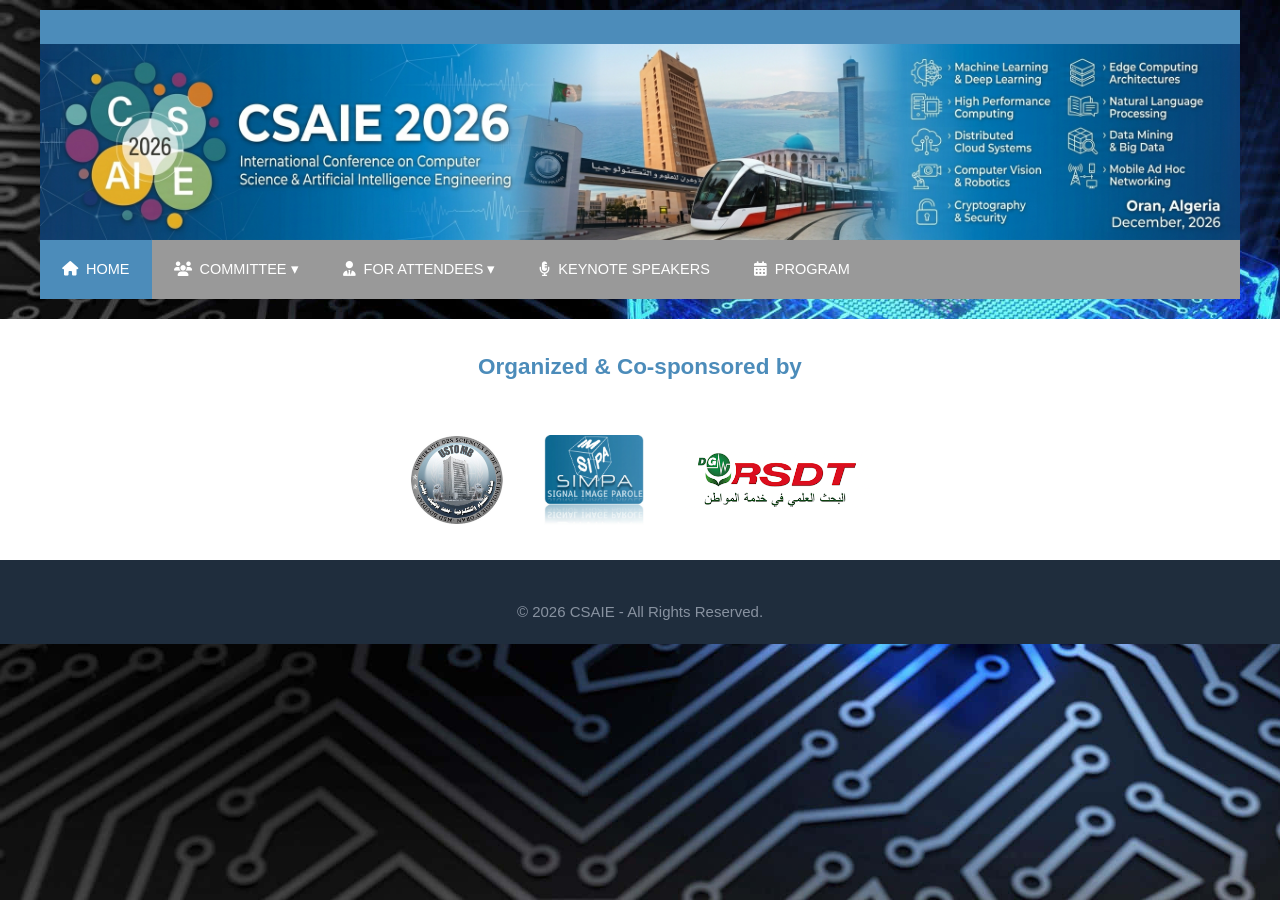
==== commit 3bbfe8fa: "25/11" ====
--- a/index.html
+++ b/index.html
@@ -53,12 +53,7 @@
                     <i class="fa-solid fa-house menu-icon"></i>Home
                   </a>
                 </li>
-                <li>
-                  <a href="#" class="nav-trigger" data-target="submission">
-                    <i class="fa-solid fa-file-arrow-up menu-icon"></i
-                    >Submission
-                  </a>
-                </li>
+
                 <li class="uk-parent">
                   <a href="#" class="dropdown-trigger">
                     <i class="fa-solid fa-users menu-icon"></i>Committee ▾
@@ -70,38 +65,72 @@
                           href="#"
                           class="nav-trigger"
                           data-target="org_committee"
-                          >Organizing Committee</a
                         >
+                          Organizing Committee
+                        </a>
                       </li>
                       <li>
                         <a
                           href="#"
                           class="nav-trigger"
                           data-target="prog_committee"
-                          >Program Committee</a
                         >
+                          Program Committee
+                        </a>
                       </li>
                     </ul>
                   </div>
                 </li>
+
+                <li class="uk-parent">
+                  <a href="#" class="dropdown-trigger">
+                    <i class="fa-solid fa-user-tie menu-icon"></i>For Attendees
+                    ▾
+                  </a>
+                  <div class="uk-dropdown-navbar">
+                    <ul class="uk-nav-navbar">
+                      <li>
+                        <a
+                          href="#"
+                          class="nav-trigger"
+                          data-target="registration"
+                        >
+                          Registration
+                        </a>
+                      </li>
+                      <li>
+                        <a href="#" class="nav-trigger" data-target="attendees">
+                          Practical Info
+                        </a>
+                      </li>
+                      <li>
+                        <a
+                          href="#"
+                          class="nav-trigger"
+                          data-target="submission"
+                        >
+                          Submission
+                        </a>
+                      </li>
+                      <li>
+                        <a href="#" class="nav-trigger" data-target="contact">
+                          Contact Us
+                        </a>
+                      </li>
+                    </ul>
+                  </div>
+                </li>
+
+                <li>
+                  <a href="#" class="nav-trigger" data-target="speakers">
+                    <i class="fa-solid fa-microphone-lines menu-icon"></i
+                    >Keynote Speakers
+                  </a>
+                </li>
+
                 <li>
                   <a href="#" class="nav-trigger" data-target="program">
                     <i class="fa-solid fa-calendar-days menu-icon"></i>Program
-                  </a>
-                </li>
-                <li>
-                  <a href="#" class="nav-trigger" data-target="registration">
-                    <i class="fa-solid fa-id-card menu-icon"></i>Registration
-                  </a>
-                </li>
-                <li>
-                  <a href="#" class="nav-trigger" data-target="attendees">
-                    <i class="fa-solid fa-user-tie menu-icon"></i>For Attendees
-                  </a>
-                </li>
-                <li>
-                  <a href="#" class="nav-trigger" data-target="contact">
-                    <i class="fa-solid fa-envelope menu-icon"></i>Contact Us
                   </a>
                 </li>
               </ul>
@@ -113,6 +142,7 @@
 
     <main>
       <load ="/pages/welcom.html" />
+      <load ="/pages/speakers.html" />
       <load ="/pages/sub.html" />
       <load ="/pages/org.html" />
       <load ="/pages/scientific.html" />
@@ -127,6 +157,7 @@
       <h2 class="text-align-center">Organized & Co-sponsored by</h2>
       <img src="usto_logo.jpg" alt="USTO-MB Logo" />
       <img src="simpa.png" alt="SIMPA Laboratory Logo" />
+      <img src="dgrsdt.png" style="max-height: 70px" alt="DGRSDT Logo" />
     </div>
 
     <footer id="tm-footer" class="tm-block-footer">
